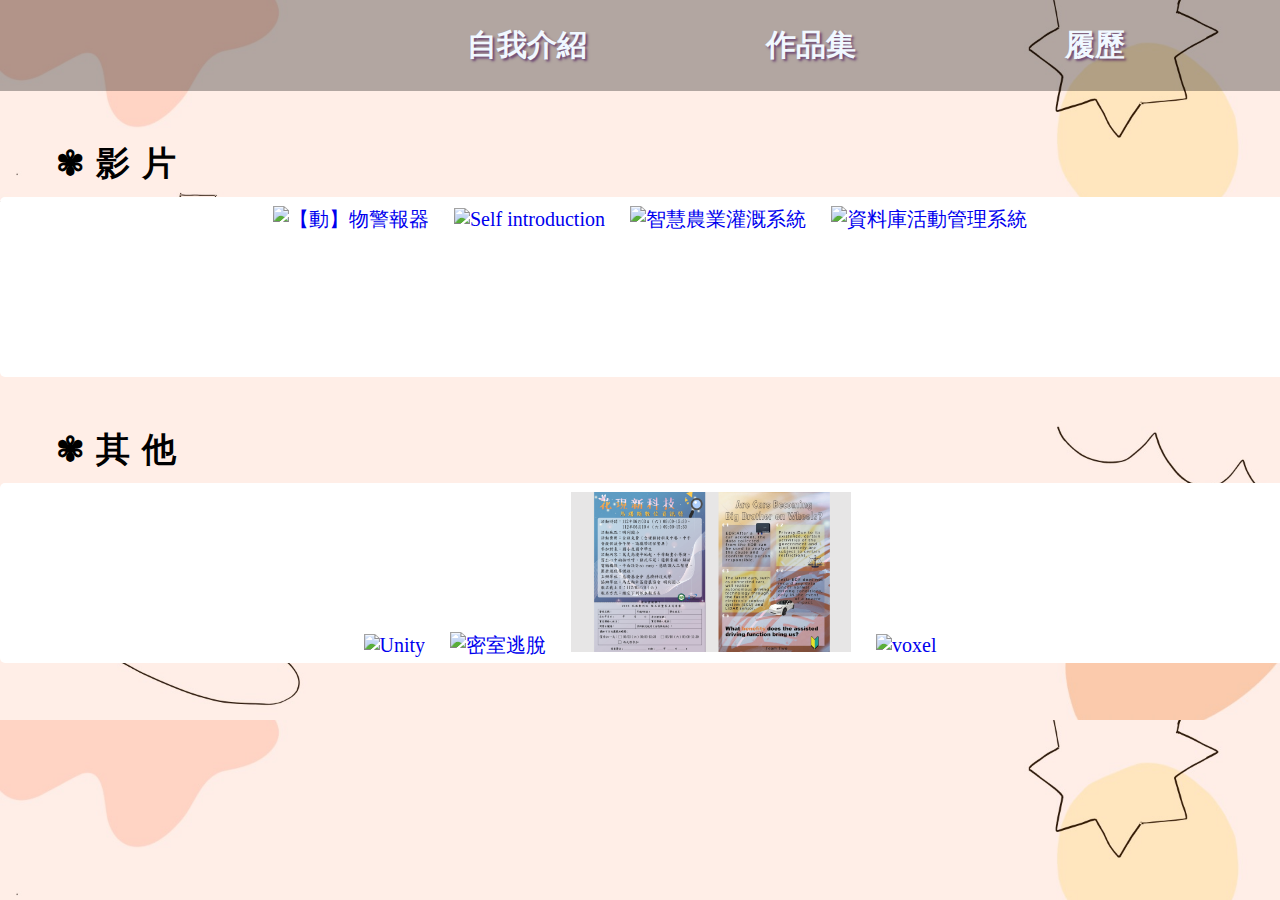
==== Portfolio.html @ c447dcdc "Add files via upload" ====
<!DOCTYPE html>
<html lang="en">
<head>
    <meta charset="UTF-8">
    <meta name="viewport" content="width=device-width, initial-scale=1.0">
    <title>自我介紹</title>
    <link rel="stylesheet" href="style.css">

</head>
<body>
    <body background="pic/bbb.jpg"></body>

    <nav>
        <a href="introduction.html">自我介紹</a>
        <a href="Portfolio.html">&ensp;作品集&ensp;</a>
        <a href="Resume.html">&emsp;履歷&emsp;</a>

    </nav>
    
    <main>
        <p class="p3">✾影片</p>
        
        <div class="box2">
            <a href="https://youtu.be/6y2i42txDXk" target="_blank" class="video1">
                <img src="pic/video1.webp" alt="【動】物警報器" width="280" height="160">
            </a>
            <a href="https://youtu.be/XXL3nNMHEAk" target="_blank" class="video2">
                <img src="pic/video2.webp" alt="Self introduction" width="280" height="160">
            </a>
            <a href="https://youtu.be/lsQbKqxLXzA" target="_blank" class="video3">
                <img src="pic/video3.webp" alt="智慧農業灌溉系統" width="280" height="160">
            </a>
            <a href="https://youtu.be/2-_80kJ5VcY" target="_blank" class="video4">
                <img src="pic/video4.jpg" alt="資料庫活動管理系統" width="280" height="160">
            </a>

        </div>

            <br><br><br><br><br><br><br><br><br><br>
            <p class="p3">✾其他</p>
        
        <div class="box2">
            <a href="pic/Unity.pdf" target="_blank" class="video5">
                <img src="pic/unity.png" alt="Unity" width="280" height="160">
            </a> 
            <a href="pic/room.mp4" target="_blank" class="video6">
                <img src="pic/room.png" alt="密室逃脫" width="280" height="160">
            </a>
            <a href="pic/poster.pdf" target="_blank" class="video7">
                <img src="pic/poster.png" alt="海報" width="280" height="160">
            </a>
            <a href="pic/voxel.pdf" target="_blank" class="video8">
                <img src="pic/voxel.png" alt="voxel" width="280" height="160">
            </a>
        </div> 
    </main>
   
</body>
</html>
---- style.css ----
*{
    /* border: 0; */
    margin: auto;  /* 水平置中 */
}

.me{
    width: 210px;
    height: 280px;
    border-width:10px; 
    border-style:inset;  /* 邊框樣式 */
    border-top: 10px #fa0 solid;
    border-left: 10px rgb(255, 216, 137) solid;
    border-right: 10px rgb(255, 216, 137) solid;
    border-bottom: 10px rgb(255, 243, 219) solid;
    
}

.me:hover::before{
    position: absolute;
    top: 10px;
    left: -50px;
    color: #fff;
    font-size: .8em;
    background: #df937c;
    padding: 5px;
    border-radius: 5px;
    content: "被發現啦╮(′～‵〞)╭";
    letter-spacing: 1.5px;
}

nav{
    background-size: 100px 600px;
    background-color: rgba(0, 0, 0, 0.3) ;
    color:  #00010400;
    position: relative;  /* 相對定位 */
    text-align: center;
    text-shadow: rgba(63, 8, 83, 0.619) 0.15em 0.15em 0.15em;
    padding: 25px 30px;
}

nav a{
    color: aliceblue;
    text-decoration: none;
    font-family:Microsoft JhengHei;
    font-weight: 700;
    font-size: 30px;
    transition: 0.5s;
    padding: 25px 60px;
    margin: 20px;
    position: relative;  /* 相對定位 */
    left: 14%;  /* 向左方偏移10% */
}

nav a:hover{
    background-color: #fa0;
}

main{
    width: 1300px;
    height: 600;
}

div{  
    font-size: 20px;
}

.col1{
    float: left;
    margin: 80px;
    width: 200px;
    padding: 30px 10px;
    text-align: center;
    position: relative;  /* 相對定位 */
    left: 25%;  /* 向左方偏移25% */
    transform: translate(-100%);  /* 向左平移物件寬度的100% */
}

.col2{
    float: left;
    margin: 50px;
    width: 650px;
    padding: 20px 30px;
    background-color: rgba(255, 255, 255, 0.579) ;
    background-size: 100px 600px;
    line-height: 32px;
    font-family: sans-serif;
    position: relative;  /* 相對定位 */
    left: 60%;  /* 向左方偏移60% */
    transform: translate(-100%);  /* 向左平移物件寬度的100% */border-radius: 10px;
    text-align: justify;   /* 末行文字不作用外，其餘行都會左右對齊 */
}

.col2 a{
     text-decoration: none;  /* 超連結底線 */
}

.col3 a{
    padding: 5px;
}


body{
    /* background-size: 1600px 1800px; */
    /* background-size:contain */
    background-size:cover
    
}

.p1{
    line-height: 50px;
    font-size: 24px;
    font-weight: bold;
    position: relative;  /* 相對定位 */
    left: 10%;  /* 向左方偏移10% */
}

.p2{
    line-height: 50px;
    font-size: 34px;
    font-weight: bold;
    position: relative;  /* 相對定位 */
    left: 10%;  /* 向左方偏移10% */
}

.textemail{
    position: absolute;
    top: 475px;
    left: 30%;
}

/* -------------- Portfolio -------------- */

.p3{
    font-size: 34px;
    padding: 30px;
    font-weight: bold;
    position: relative;  /* 相對定位 */
    top: 20px;
    left: 2%;  /* 向左方偏移% */
    letter-spacing: 12px;
}

.box2{
    width: 1300px;
    height: 180px;
    background-color: rgb(255, 255, 255);
    border-radius: 5px;
    text-align: center;
    position: absolute;  /* 絕對定位 */
    top: 20 ;
	left: 20 ;
	right: 20 ;

}

.box2 a{
    padding: 10px;
    position: relative;  /* 相對定位 */
    top: 5%;  
    text-decoration: none;
}

.box2 a:hover::before{
    position: absolute;  /* 絕對定位 */
    top: 30px;
    left: 120px;
    color: #fff;
    font-size: .8em;
    background: #346e7a;
    padding: 5px;
    border-radius: 5px;
}

.video1:hover::before{
    content: "Tinkercad專案-【動】物警報器";
}
.video2:hover::before{
    content: "Self introduction";
    font-family: sans-serif;
}
.video3:hover::before{
    content: "物聯網-智慧農業灌溉系統";
}
.video4:hover::before{
    content: "資料庫-活動管理系統";
}
.video5:hover::before{
    content: "Unity-running game";
    font-family: sans-serif;
}
.video6:hover::before{
    content: "Unity-密室逃脫";
    font-family: sans-serif;
}
.video7:hover::before{
    content: "海報集";
}
.video8:hover::before{
    content: "voxel模型";
    font-family: sans-serif;
}
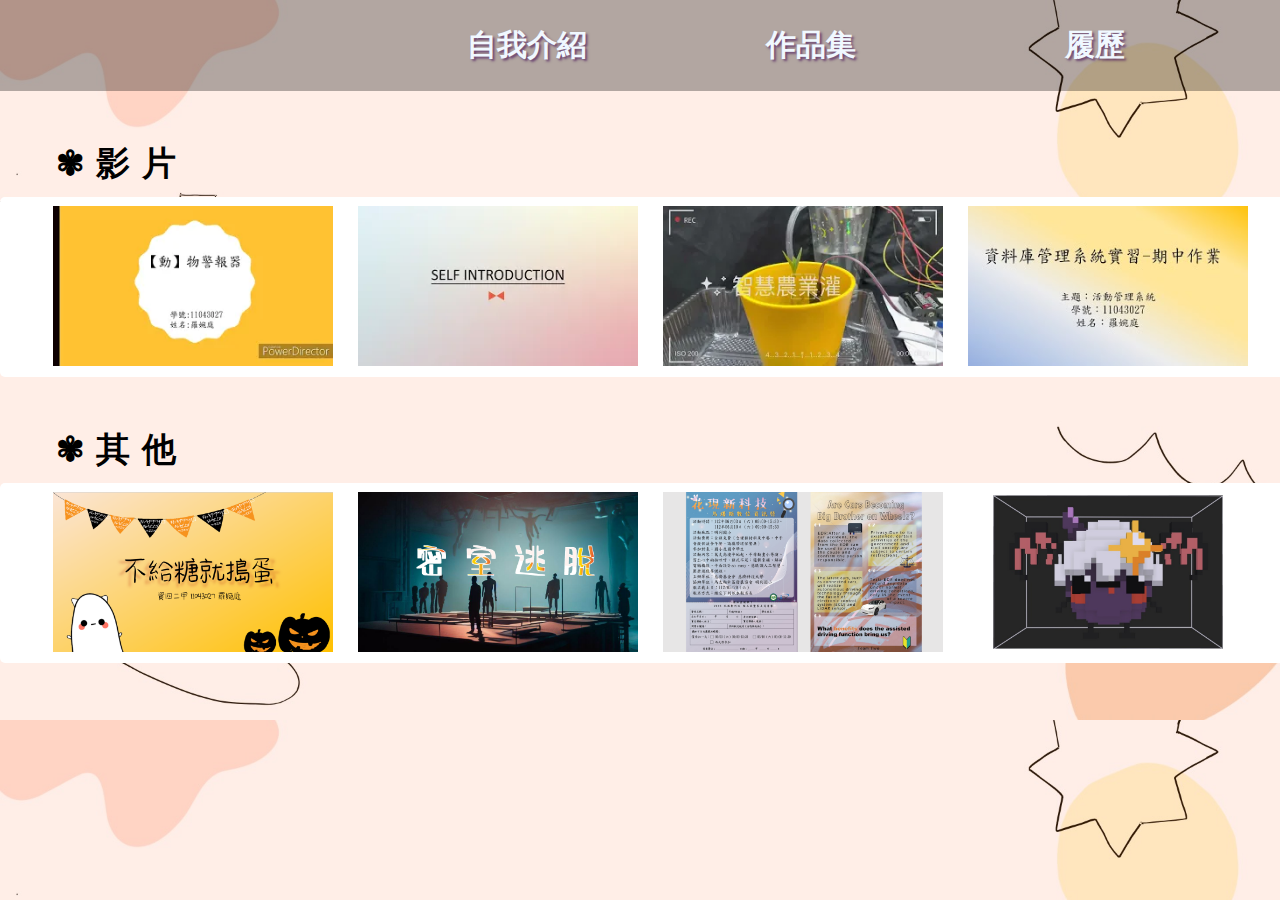
==== commit 3b989ed6: "Update Portfolio.html" ====
--- a/Portfolio.html
+++ b/Portfolio.html
@@ -11,7 +11,7 @@
     <body background="pic/bbb.jpg"></body>
 
     <nav>
-        <a href="introduction.html">自我介紹</a>
+        <a href="index.html">自我介紹</a>
         <a href="Portfolio.html">&ensp;作品集&ensp;</a>
         <a href="Resume.html">&emsp;履歷&emsp;</a>
 
@@ -56,4 +56,4 @@
     </main>
    
 </body>
-</html>+</html>
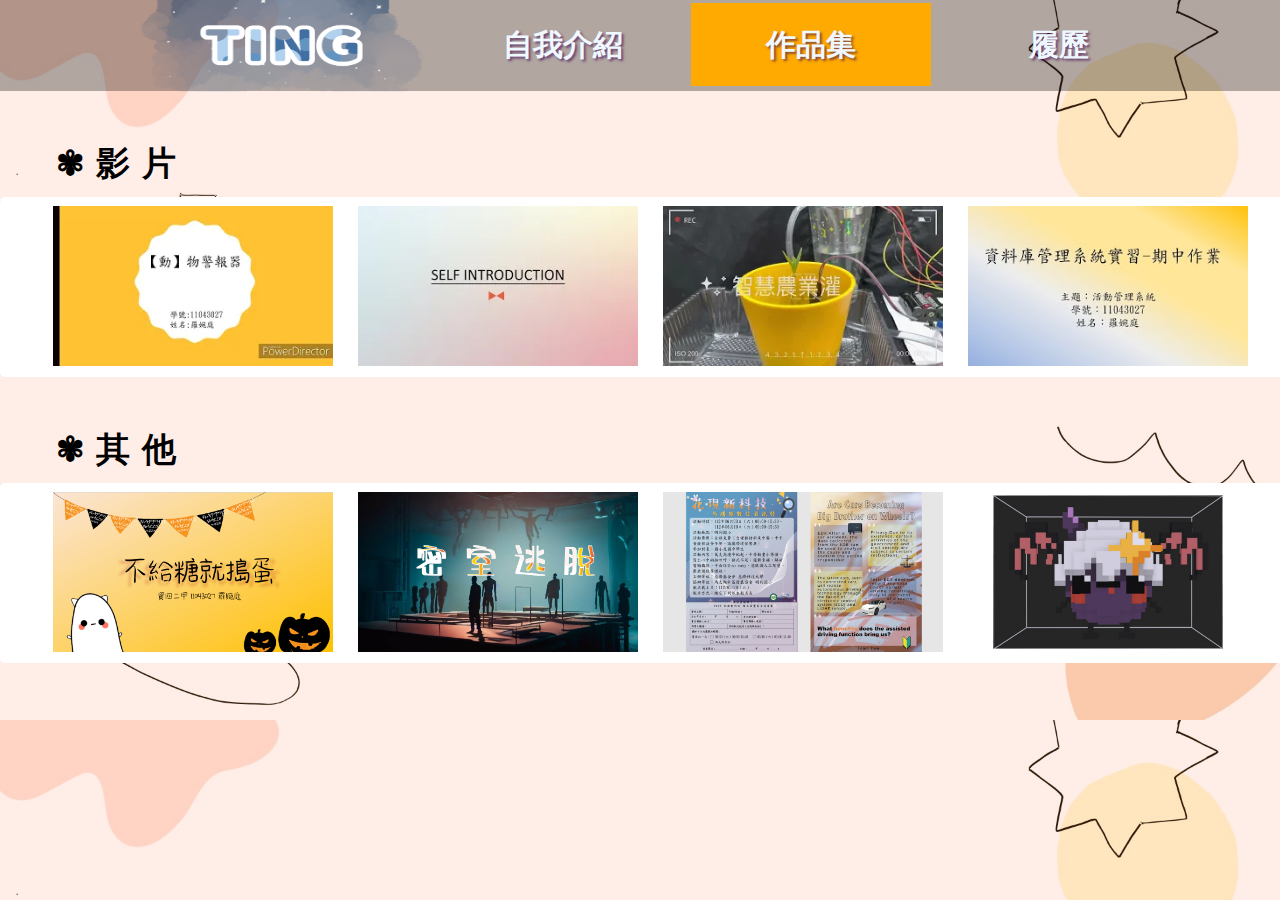
==== commit 8b700455: "03" ====
--- a/Portfolio.html
+++ b/Portfolio.html
@@ -10,11 +10,16 @@
 <body>
     <body background="pic/bbb.jpg"></body>
 
+    <div class="TING">
+        <a href="index.html">
+            <img src="pic/TING.png" height="100" width="300" alt="TING">
+        </a>
+    </div>
+
     <nav>
         <a href="index.html">自我介紹</a>
-        <a href="Portfolio.html">&ensp;作品集&ensp;</a>
+        <a href="Portfolio.html" class="current1">&ensp;作品集&ensp;</a>
         <a href="Resume.html">&emsp;履歷&emsp;</a>
-
     </nav>
     
     <main>
--- a/style.css
+++ b/style.css
@@ -28,6 +28,15 @@
     letter-spacing: 1.5px;
 }
 
+.TING:first-of-type{
+    width: 210px;
+    height: 50px;
+    z-index: 2;
+    position: absolute; 
+    top: -8px;
+    left: 10%;  
+}
+
 nav{
     background-size: 100px 600px;
     background-color: rgba(0, 0, 0, 0.3) ;
@@ -36,6 +45,7 @@
     text-align: center;
     text-shadow: rgba(63, 8, 83, 0.619) 0.15em 0.15em 0.15em;
     padding: 25px 30px;
+
 }
 
 nav a{
@@ -46,13 +56,22 @@
     font-size: 30px;
     transition: 0.5s;
     padding: 25px 60px;
-    margin: 20px;
+    margin: 2px;
     position: relative;  /* 相對定位 */
     left: 14%;  /* 向左方偏移10% */
 }
 
-nav a:hover{
-    background-color: #fa0;
+nav a:hover {
+    box-shadow: inset 0 0 20px rgb(255, 191, 62)(225, 51, 45, 0.5), 0 0 20px rgba(225, 51, 45, 0.2);
+    outline: 1px solid !important;
+    outline-color: rgba(225, 51, 45, 0) !important;
+    outline-offset: 15px;
+    text-shadow: 1px 1px 2px #427388;
+    background-color:  rgba(255, 176, 18, 0.9);
+}
+
+nav a.current1 {
+    background-color:  #fa0;
 }
 
 main{
@@ -82,7 +101,7 @@
     padding: 20px 30px;
     background-color: rgba(255, 255, 255, 0.579) ;
     background-size: 100px 600px;
-    line-height: 32px;
+    line-height: 32px;  /* 行高 */
     font-family: sans-serif;
     position: relative;  /* 相對定位 */
     left: 60%;  /* 向左方偏移60% */
@@ -100,10 +119,7 @@
 
 
 body{
-    /* background-size: 1600px 1800px; */
-    /* background-size:contain */
-    background-size:cover
-    
+    background-size:cover   
 }
 
 .p1{
@@ -137,7 +153,7 @@
     position: relative;  /* 相對定位 */
     top: 20px;
     left: 2%;  /* 向左方偏移% */
-    letter-spacing: 12px;
+    letter-spacing: 12px;  /* 文字間距 */
 }
 
 .box2{
@@ -198,4 +214,47 @@
 .video8:hover::before{
     content: "voxel模型";
     font-family: sans-serif;
-}+}
+
+
+/* -------------- resume -------------- */
+
+caption{
+    font-size: 36px;
+    font-weight: bold;
+}
+
+table{
+    width: 900px;
+}
+
+.txt{  
+    font-size: 17px;
+    line-height: 30px;
+    border: 2px solid #000;
+    /* padding: 20px; */
+    border-style: solid;
+  
+}
+
+.row{
+    writing-mode: vertical-rl;
+    padding: 30px;
+    font-size: 20px;
+    letter-spacing: 6px;  /* 文字間距 */
+}
+
+
+th{  /* 文字分散對齊 */
+    text-align: left;  /* 文字靠左對齊 */
+    background-color: #d9d9d9;
+    /* text-align: center; */
+    text-align: justify;
+    text-justify: distribute-all-lines;
+    text-align-last: justify;
+    padding: 10px;
+}
+
+td{
+    padding: 8px;
+}
